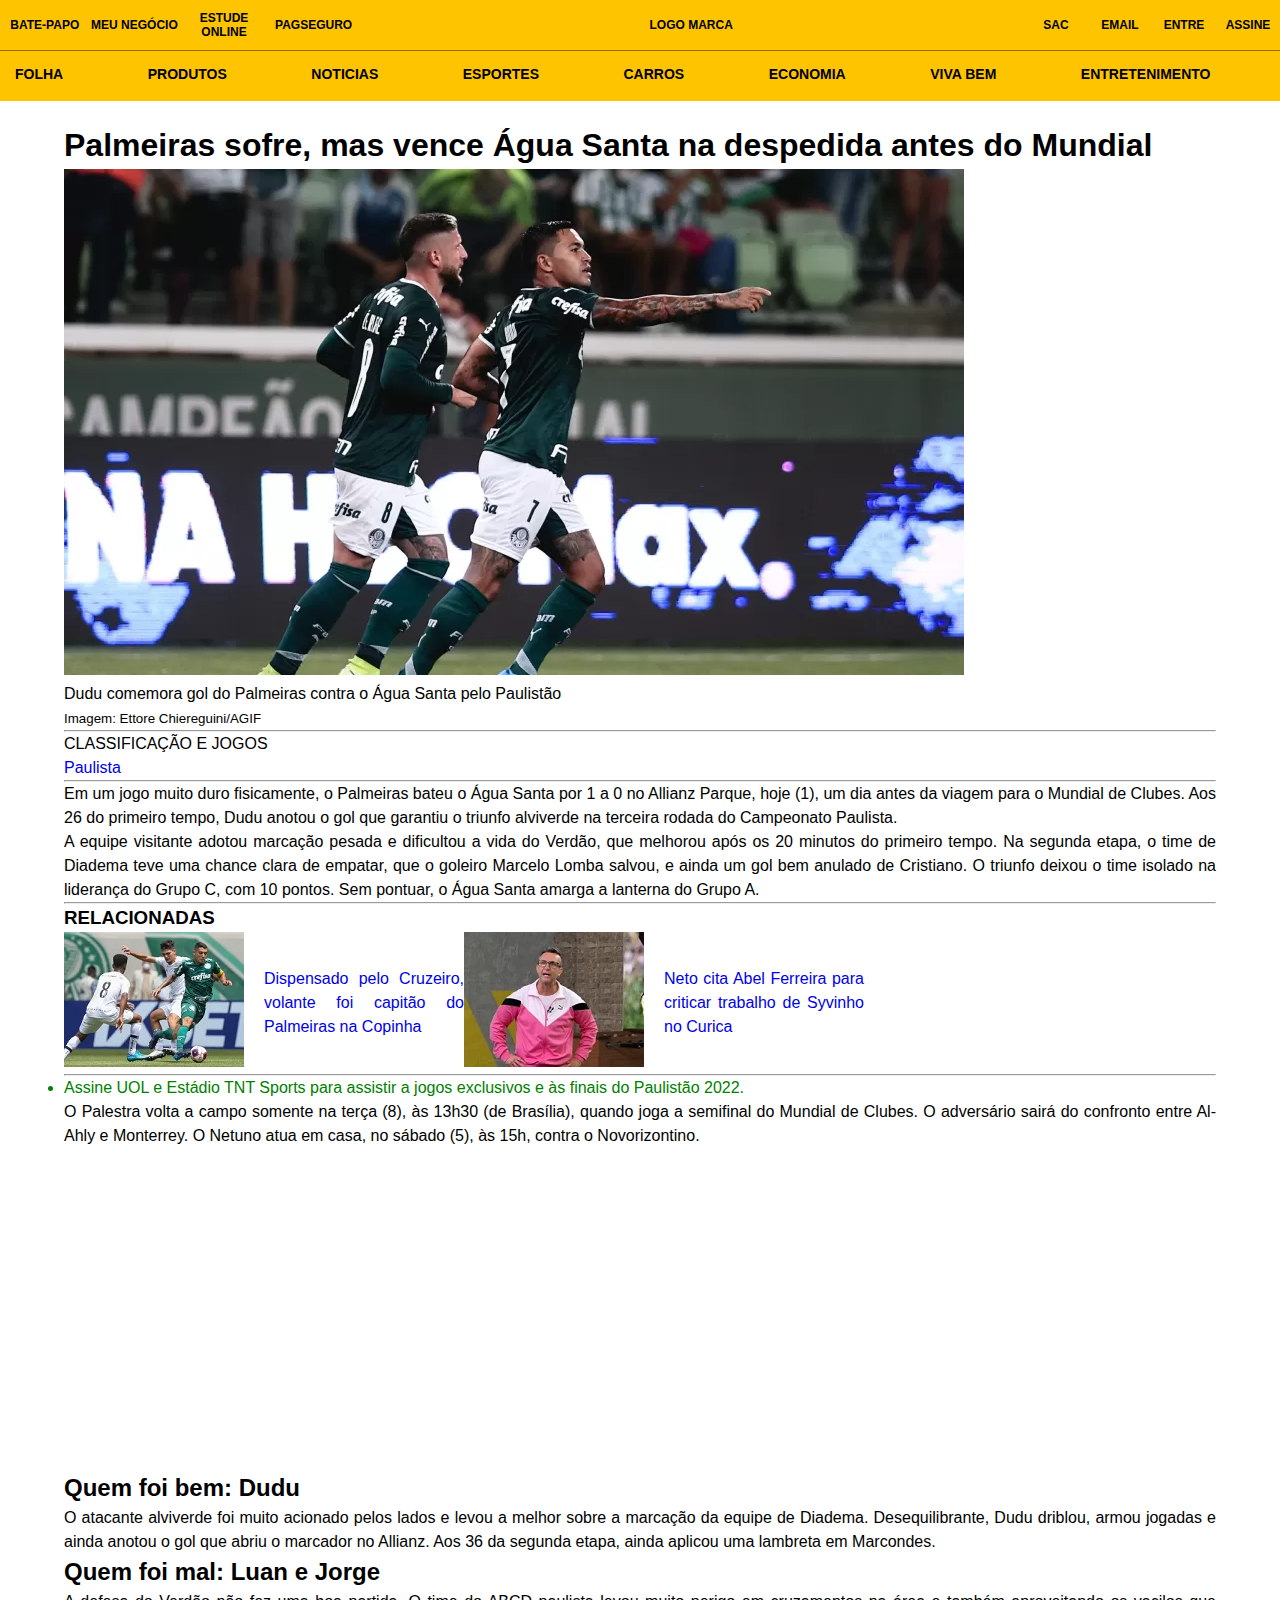
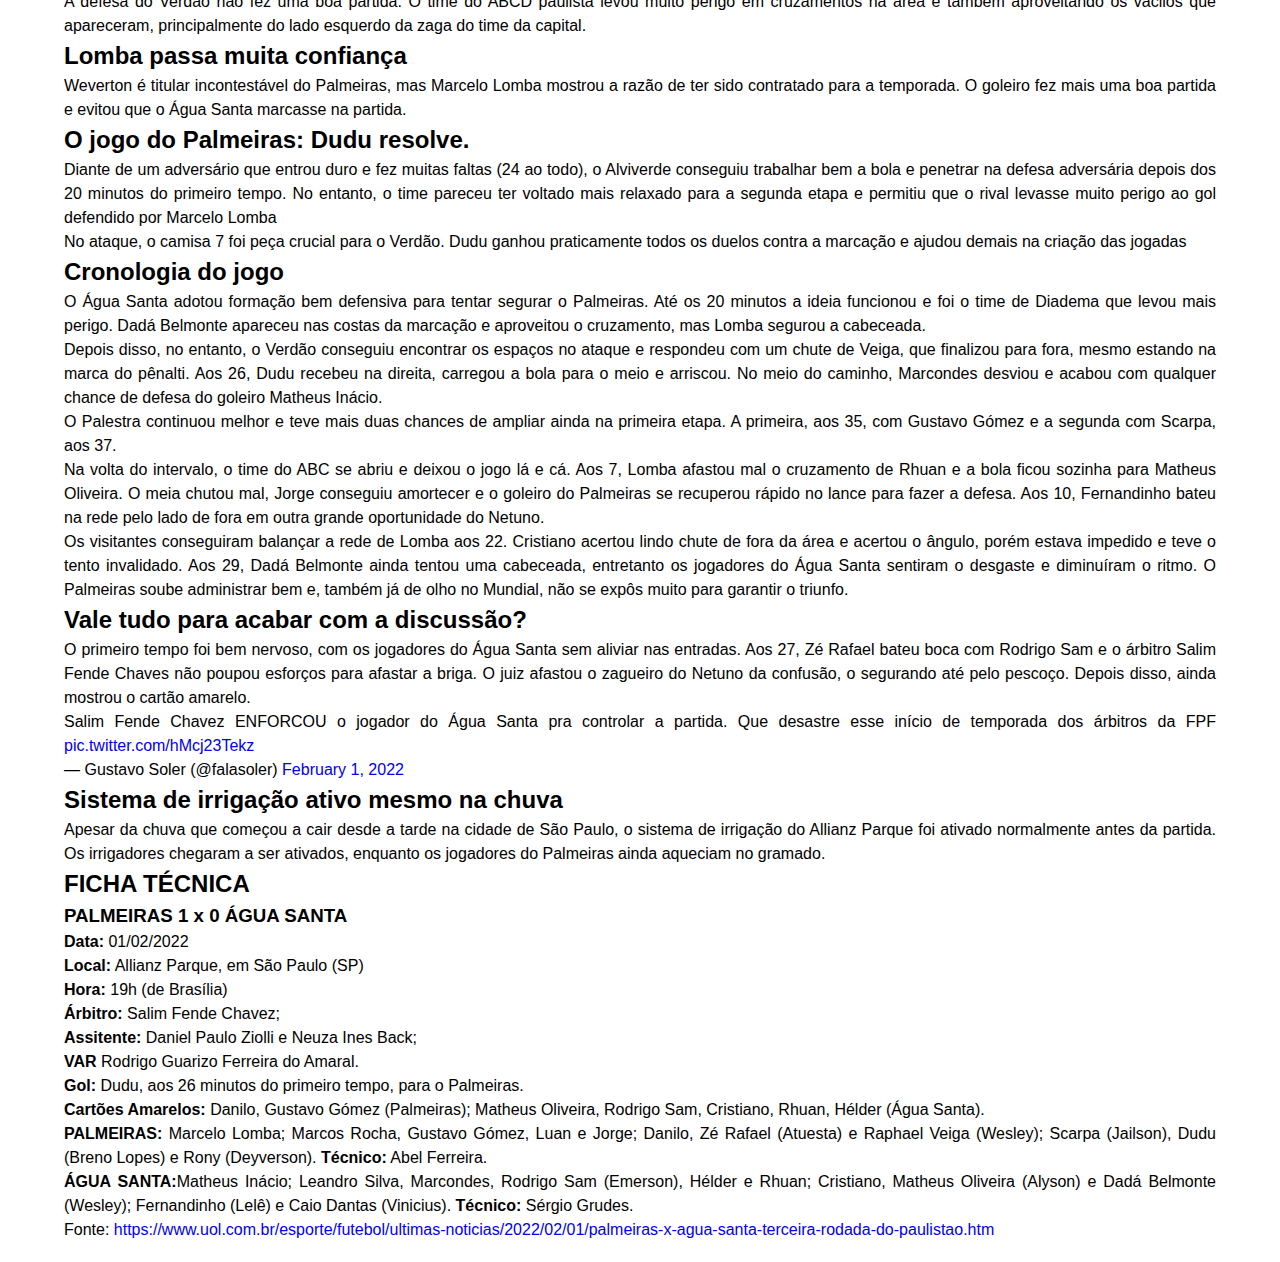
==== index.html @ 18b01b66 "." ====
<!DOCTYPE html>
<html lang="pt-BR">

<head>
    <meta charset="UTF-8">
    <meta http-equiv="X-UA-Compatible" content="IE=edge">
    <meta name="viewport" content="width=device-width, initial-scale=1.0">
    <title>Palmeiras sofre, mas vence Água Santa na despedida antes do Mundial</title>
    <link rel="stylesheet"
          href="CSS/estilos.css">
    
    
</head>

<body>
    <header>
        <input type="checkbox" id="btmenu">
            <label id="check" for="btmenu"><img class="bt3" src="images/menu.png"></label>

        <div class="menu1">
            <div class="linha1">BATE-PAPO</div>
            <div class="linha1">MEU NEGÓCIO</div>
            <div class="linha1">ESTUDE ONLINE</div>
            <div class="linha1">PAGSEGURO</div>
            <div class="linha1" id="logo">LOGO MARCA</div>
            <div class="linha1">SAC</div>
            <div class="linha1">EMAIL</div>
            <div class="linha1" id="entre">ENTRE</div>
            <div class="linha1" id="assine">ASSINE</div>
        </div>
        <nav class="menu2">
                <div class="linha2"><a href="#">FOLHA</a></div>
                <div class="linha2"><a href="#">PRODUTOS</a>
                        <div class="linha3"><a href="#">TESTE</a></div>
                        <div class="linha3"><a href="#">TESTE</a></div>
                </div>
                    
                <div class="linha2"><a href="#">NOTICIAS</a>
                        <div class="linha3"><a href="#">TESTE</a></div>
                        <div class="linha3"><a href="#">TESTE</a></div>
                        <div class="linha3"><a href="#">TESTE</a></div>
                        <div class="linha3"><a href="#">TESTE</a></div>
                </div>
                <div class="linha2"><a href="#">ESPORTES</a>
                        <div class="linha3"><a href="#">TESTE</a></div>
                        <div class="linha3"><a href="#">TESTE</a></div>
                        <div class="linha3"><a href="#">TESTE</a></div>
                </div>
                <div class="linha2"><a href="#">CARROS</a>
                        <div class="linha3"><a href="#">TESTE</a></div>
                        <div class="linha3"><a href="#">TESTE</a></div>
                </div>
                <div class="linha2"><a href="#">ECONOMIA</a>
                        <div class="linha3"><a href="#">TESTE</a></div>
                        <div class="linha3"><a href="#">TESTE</a></div>
                        <div class="linha3"><a href="#">TESTE</a></div>
                </div>
                <div class="linha2"><a href="#">VIVA BEM</a>
                        <div class="linha3"><a href="#">TESTE</a></div>
                </div>
                <div class="linha2"><a href="#">ENTRETENIMENTO</a>
                        <div class="linha3"><a href="#">TESTE</a></div>
                        <div class="linha3"><a href="#">TESTE</a></div>
                        <div class="linha3"><a href="#">TESTE</a></div>
                </div>
            
        </nav>
    </header>

    <main class="corpo">  
        <h1>Palmeiras sofre, mas vence Água Santa na despedida antes do Mundial</h1>
        <img class="dudu" src="images/dudu-comemora-gol.jpg.webp"
            alt="Dudu comemora gol do Palmeiras contra o Água Santa pelo Paulistão" />
        <br />Dudu comemora gol do Palmeiras contra o Água Santa pelo Paulistão
        <br /><small>Imagem: Ettore Chiereguini/AGIF</small>
        <p>
            <hr>CLASSIFICAÇÃO E JOGOS
            <br /><a href="https://www.uol.com.br/esporte/futebol/campeonatos/paulista" target="_blank">Paulista</a>
        </p>
        <p>
            <hr>
            Em um jogo muito duro fisicamente, o Palmeiras bateu o Água Santa por 1 a 0 no Allianz Parque, hoje (1), um
            dia antes da viagem para o Mundial de Clubes. Aos 26 do primeiro tempo, Dudu anotou o gol que garantiu o triunfo
            alviverde na terceira rodada do Campeonato Paulista.
        </p>
        <p>A equipe visitante adotou marcação pesada e dificultou a vida do Verdão, que melhorou após os 20 minutos do
            primeiro tempo. Na segunda etapa, o time de Diadema teve uma chance clara de empatar, que o goleiro Marcelo
            Lomba salvou, e ainda um gol bem anulado de Cristiano. O triunfo deixou o time isolado na liderança do Grupo C,
            com 10 pontos. Sem pontuar, o Água Santa amarga a lanterna do Grupo A.</p>
        <p>
            <hr>
        <h3>RELACIONADAS</h3>
        <div class="tab-2">

        
            <div class="relacionada"><img src="images/foto1.jpg" /></div>
            <div class="relacionada"><a
                        href="https://www.uol.com.br/esporte/futebol/ultimas-noticias/2022/02/01/dispensado-pelo-cruzeiro-volante-foi-o-capitao-do-palmeiras-na-copinha.htm"
                        target="_blank"> Dispensado pelo Cruzeiro, volante foi capitão do  Palmeiras na Copinha</a>
            </div>
            <div class="relacionada"><img src="images/neto.jpg"></div>
            <div class="relacionada"><a
                        href="https://www.uol.com.br/esporte/futebol/ultimas-noticias/2022/02/01/neto-cita-abel-ferreira-para-criticar-trabalho-de-sylvinho-no-corindivians.htm"
                        target="_blank">Neto cita Abel Ferreira para criticar trabalho de Syvinho no Curica</a></div>
            
        </div>
        </p>
        <hr>
        <p><a href="https://conta.uol.com.br/login?t=cad-uol-esporte&env=cadastro&signin=https%3A%2F%2Fcadastro.uol.com.br%2Findexb.html%3Feos%3Dyes%26skin%3Dcadastrounificado%2Fvisitor%2Fpf%26skinPath%3Duol-esporte%26promochild%3DPROMOTNTCONTMTA%26redir%3Dfalse%26pca%3Dassine-uol%26dest%3D&dest=https%3A%2F%2Fcadastro.uol.com.br%2Favulsob.html%3Feos%3Dyes%26skin%3Dcadastrounificado%2Fadditional%2Fdetached%26skinPath%3Duol-esporte%26promo%3DPROMOTNTCONTMTA%26redir%3Dfalse%26pca%3Dassine-uol%26dest%3D"
                target="_blank">
                <ul>
                    <li class=Assine-Uol>Assine UOL e Estádio TNT Sports para assistir a jogos exclusivos e às finais do Paulistão 2022.</li>
                </ul>

            </a> </p>
        <p>O Palestra volta a campo somente na terça (8), às 13h30 (de Brasília), quando joga a semifinal do Mundial de
            Clubes. O adversário sairá do confronto entre Al-Ahly e Monterrey. O Netuno atua em casa, no sábado (5), às 15h,
            contra o Novorizontino.</p>
        <iframe class="video" width="560" height="315" src="https://www.youtube.com/embed/p_0_g4p4BXc" title="YouTube video player"
            frameborder="0" allow="accelerometer; autoplay; clipboard-write; encrypted-media; gyroscope; picture-in-picture"
            allowfullscreen></iframe>
        <section>
            <h2>Quem foi bem: Dudu</h2>
            <p>
                O atacante alviverde foi muito acionado pelos lados e levou a melhor sobre a marcação da equipe de Diadema.
                Desequilibrante, Dudu driblou, armou jogadas e ainda anotou o gol que abriu o marcador no Allianz. Aos 36 da
                segunda etapa, ainda aplicou uma lambreta em Marcondes.
            </p>
        </section>
        <section>
            <h2>Quem foi mal: Luan e Jorge</h2>
            <p>
                A defesa do Verdão não fez uma boa partida. O time do ABCD paulista levou muito perigo em cruzamentos na área e
            também aproveitando os vacilos que apareceram, principalmente do lado esquerdo da zaga do time da capital.
            </p>
        </section>
        <section>
            <h2>Lomba passa muita confiança</h2>
            <p>
                Weverton é titular incontestável do Palmeiras, mas Marcelo Lomba mostrou a razão de ter sido contratado para a
            temporada. O goleiro fez mais uma boa partida e evitou que o Água Santa marcasse na partida.
            </p>
        </section>
        <section>
            <h2>O jogo do Palmeiras: Dudu resolve.</h2>
            <p>
                Diante de um adversário que entrou duro e fez muitas faltas (24 ao todo), o Alviverde conseguiu trabalhar bem a
            bola e penetrar na defesa adversária depois dos 20 minutos do primeiro tempo. No entanto, o time pareceu ter
            voltado mais relaxado para a segunda etapa e permitiu que o rival levasse muito perigo ao gol defendido por
            Marcelo Lomba
            </p>
            <p>
                No ataque, o camisa 7 foi peça crucial para o Verdão. Dudu ganhou praticamente todos os duelos contra a marcação
            e ajudou demais na criação das jogadas
            </p>
        </section>
        <section>
            <h2>Cronologia do jogo</h2>
            <p>
                O Água Santa adotou formação bem defensiva para tentar segurar o Palmeiras. Até os 20 minutos a ideia funcionou e
            foi o time de Diadema que levou mais perigo. Dadá Belmonte apareceu nas costas da marcação e aproveitou o
            cruzamento, mas Lomba segurou a cabeceada.
            </p>
            <p>
                Depois disso, no entanto, o Verdão conseguiu encontrar os espaços no ataque e respondeu com um chute de Veiga,
            que finalizou para fora, mesmo estando na marca do pênalti. Aos 26, Dudu recebeu na direita, carregou a bola
            para o meio e arriscou. No meio do caminho, Marcondes desviou e acabou com qualquer chance de defesa do goleiro
            Matheus Inácio.
            </p>
            <p>
                O Palestra continuou melhor e teve mais duas chances de ampliar ainda na primeira etapa. A primeira, aos 35, com
            Gustavo Gómez e a segunda com Scarpa, aos 37.
            </p>
            <p>
            Na volta do intervalo, o time do ABC se abriu e deixou o jogo lá e cá. Aos 7, Lomba afastou mal o cruzamento de
            Rhuan e a bola ficou sozinha para Matheus Oliveira. O meia chutou mal, Jorge conseguiu amortecer e o goleiro do
            Palmeiras se recuperou rápido no lance para fazer a defesa. Aos 10, Fernandinho bateu na rede pelo lado de fora
            em outra grande oportunidade do Netuno.
            </p>
            <p>
                Os visitantes conseguiram balançar a rede de Lomba aos 22. Cristiano acertou lindo chute de fora da área e
            acertou o ângulo, porém estava impedido e teve o tento invalidado. Aos 29, Dadá Belmonte ainda tentou uma
            cabeceada, entretanto os jogadores do Água Santa sentiram o desgaste e diminuíram o ritmo. O Palmeiras soube
            administrar bem e, também já de olho no Mundial, não se expôs muito para garantir o triunfo.
            </p>
        </section>
        <section>
            <h2>Vale tudo para acabar com a discussão?</h2>
            <p>
                O primeiro tempo foi bem nervoso, com os jogadores do Água Santa sem aliviar nas entradas. Aos 27, Zé Rafael
            bateu boca com Rodrigo Sam e o árbitro Salim Fende Chaves não poupou esforços para afastar a briga. O juiz
            afastou o zagueiro do Netuno da confusão, o segurando até pelo pescoço. Depois disso, ainda mostrou o cartão
            amarelo.
            </p>
        </section>

            <blockquote class="twitter-tweet"><p lang="pt" dir="ltr">Salim Fende Chavez ENFORCOU o jogador do Água Santa pra controlar a partida. Que desastre esse início de temporada dos árbitros da FPF <a href="https://t.co/hMcj23Tekz">pic.twitter.com/hMcj23Tekz</a></p>&mdash; Gustavo Soler (@falasoler) <a href="https://twitter.com/falasoler/status/1488642295134105615?ref_src=twsrc%5Etfw">February 1, 2022</a></blockquote> <script async src="https://platform.twitter.com/widgets.js" charset="utf-8"></script>
        <section>
            <h2>Sistema de irrigação ativo mesmo na chuva</h2>
            <p>
                Apesar da chuva que começou a cair desde a tarde na cidade de São Paulo, o sistema de irrigação do Allianz Parque
            foi ativado normalmente antes da partida. Os irrigadores chegaram a ser ativados, enquanto os jogadores do
            Palmeiras ainda aqueciam no gramado.
            </p>
        </section>
        <section>
            <h2>FICHA TÉCNICA</h2>
            <h3>PALMEIRAS 1 x 0 ÁGUA SANTA</h3>
            <p>
                <strong>Data:</strong> 01/02/2022
            </p>
            <p>
                <strong>Local:</strong> Allianz Parque, em São Paulo (SP)
            </p>
            <p>
                <strong>Hora:</strong> 19h (de Brasília)
            </p>
            <p>
                <strong>Árbitro:</strong> Salim Fende Chavez;
                <br><strong>Assitente:</strong> Daniel Paulo Ziolli e Neuza Ines Back;
                <br><strong>VAR</strong> Rodrigo Guarizo Ferreira do Amaral.
            </p>
            <p>
                <strong>Gol:</strong> Dudu, aos 26 minutos do primeiro tempo, para o Palmeiras.
            </p>
            <p>
                <strong>Cartões Amarelos:</strong> Danilo, Gustavo Gómez (Palmeiras); Matheus Oliveira, Rodrigo Sam, Cristiano, Rhuan, Hélder (Água Santa).
            </p>
            <p>
                <strong>PALMEIRAS:</strong> Marcelo Lomba; Marcos Rocha, Gustavo Gómez, Luan e Jorge; Danilo, Zé Rafael (Atuesta) e Raphael Veiga (Wesley); Scarpa (Jailson), Dudu (Breno Lopes) e Rony (Deyverson). <strong>Técnico:</strong> Abel Ferreira.
            </p>
            <p>
                <strong>ÁGUA SANTA:</strong>Matheus Inácio; Leandro Silva, Marcondes, Rodrigo Sam (Emerson), Hélder e Rhuan; Cristiano, Matheus Oliveira (Alyson) e Dadá Belmonte (Wesley); Fernandinho (Lelê) e Caio Dantas (Vinicius). <strong>Técnico:</strong> Sérgio Grudes.
            </p>
        </section>
        <p>Fonte:<a href="https://www.uol.com.br/esporte/futebol/ultimas-noticias/2022/02/01/palmeiras-x-agua-santa-terceira-rodada-do-paulistao.htm" target="_blank"> https://www.uol.com.br/esporte/futebol/ultimas-noticias/2022/02/01/palmeiras-x-agua-santa-terceira-rodada-do-paulistao.htm</a></p>
    </main>  
</body>

</html>
---- CSS/estilos.css ----
body {
    font-family: 'arial', serif;
  }


  * {
    margin: 0;
    padding: 0;
  }

.corpo {
  width: 90%;
  margin: 0 auto;
  text-align: justify;
  line-height: 1.5;
  margin: 20px auto;
  
}

.linha1 {
    color: #000;
    margin: 5px auto;
    font-size: 12px;
    text-align: center;
    font-weight: bold;
  
 }


.menu1 {
    background-color: #ffc400;
    display: grid;
    grid-template-columns: 7% 7% 7% 7% 52% 5% 5% 5% 5% ;
    align-items: center;
    max-width: 100%;
    margin: 0 auto;
    height: 50px;
    border-bottom: solid 1px rgba(0, 0, 0, 0.445);
    
}

.menu2 {
  background-color: #ffc400;
  max-width: 100%;
  margin: 0 auto;
  height: 50px;
  display: grid;
  grid-template-columns: auto auto auto auto auto auto auto auto;
  align-items: top;

  
}

.linha2 {
  list-style: none;
  position: relative;
  margin: 0;
  font-weight: bold;
  transition: all .2s;
  
}

.linha3 {
  width: 150px;
  height: auto;
  margin: 0;
  background-color: white;
  position: absolute;
  transition: all .2s;
  visibility: hidden;
  font-weight: lighter;
}

.linha2:hover .linha3{
  visibility: visible;
}

.menu2 a{
  padding: 15px;
  color: #000;
  font-size: 14px;
  display: block;
  text-align: left;
  
}

.bt3{
  width: 50px;
  height: 50px;
  background-color: #ffc400;
  display: none;
}

#btmenu{
  display: none;
}

#check{
  cursor: pointer;
  position: absolute;
  z-index: 1;
}


@media (max-width: 860px) {

  #btmenu:checked ~ .menu2{
    display: block;
    margin-left: 0;
  }
  
  .menu1{
    border-bottom: none;
    grid-template-columns: 70% 15% 15%;

  }
  .linha1{
    display: none;
  }

  .linha2{
    background-color: white;
  }

  .linha2:hover .linha3{
    position: absolute;
    left: 150px;
    top: 0;
  }

  .menu2{
    display: none;
    width: 150px;
    grid-template-columns: auto;
    margin-left: -100%;
    transition: all .4s;
    background-color: white;
    height: 0;
  }

  .bt3{
    display: block;
    float: left;
  }
  
  

  #logo{
    display: block ;
  }

  #entre{
    display: block ;
  }

  #assine{
    display: block ;
  }

}


  
  
.Assine-Uol{
    color: green;
    text-decoration: none;

}
.cabeca {
  background-color: #ff8000;
}
img {
  max-width: 100%;
}
.tab-2 {
  display: flex;
  flex-wrap: wrap;
  align-items: center;
}
.relacionada {
  width: 200px;
  text-decoration: none;  
}

a {
  text-decoration: none;
}

.video {
  max-width: 100%;
}
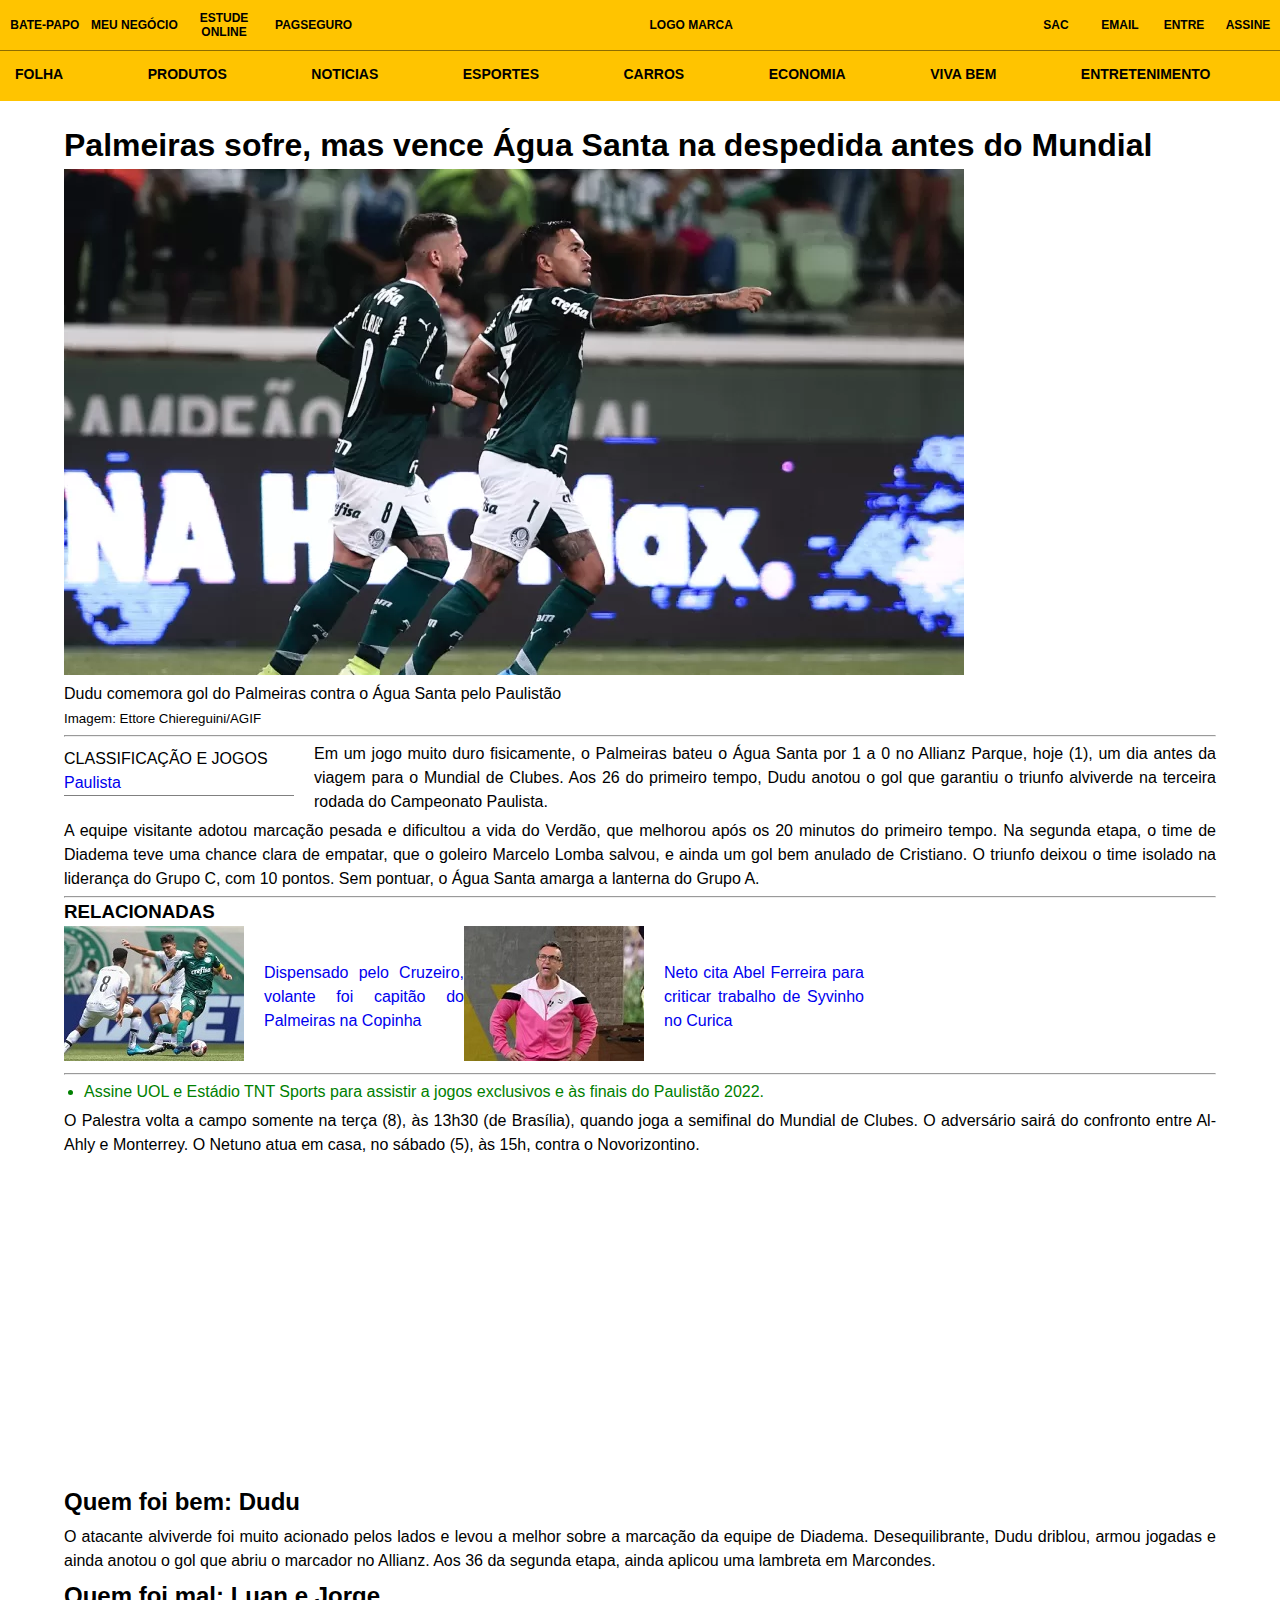
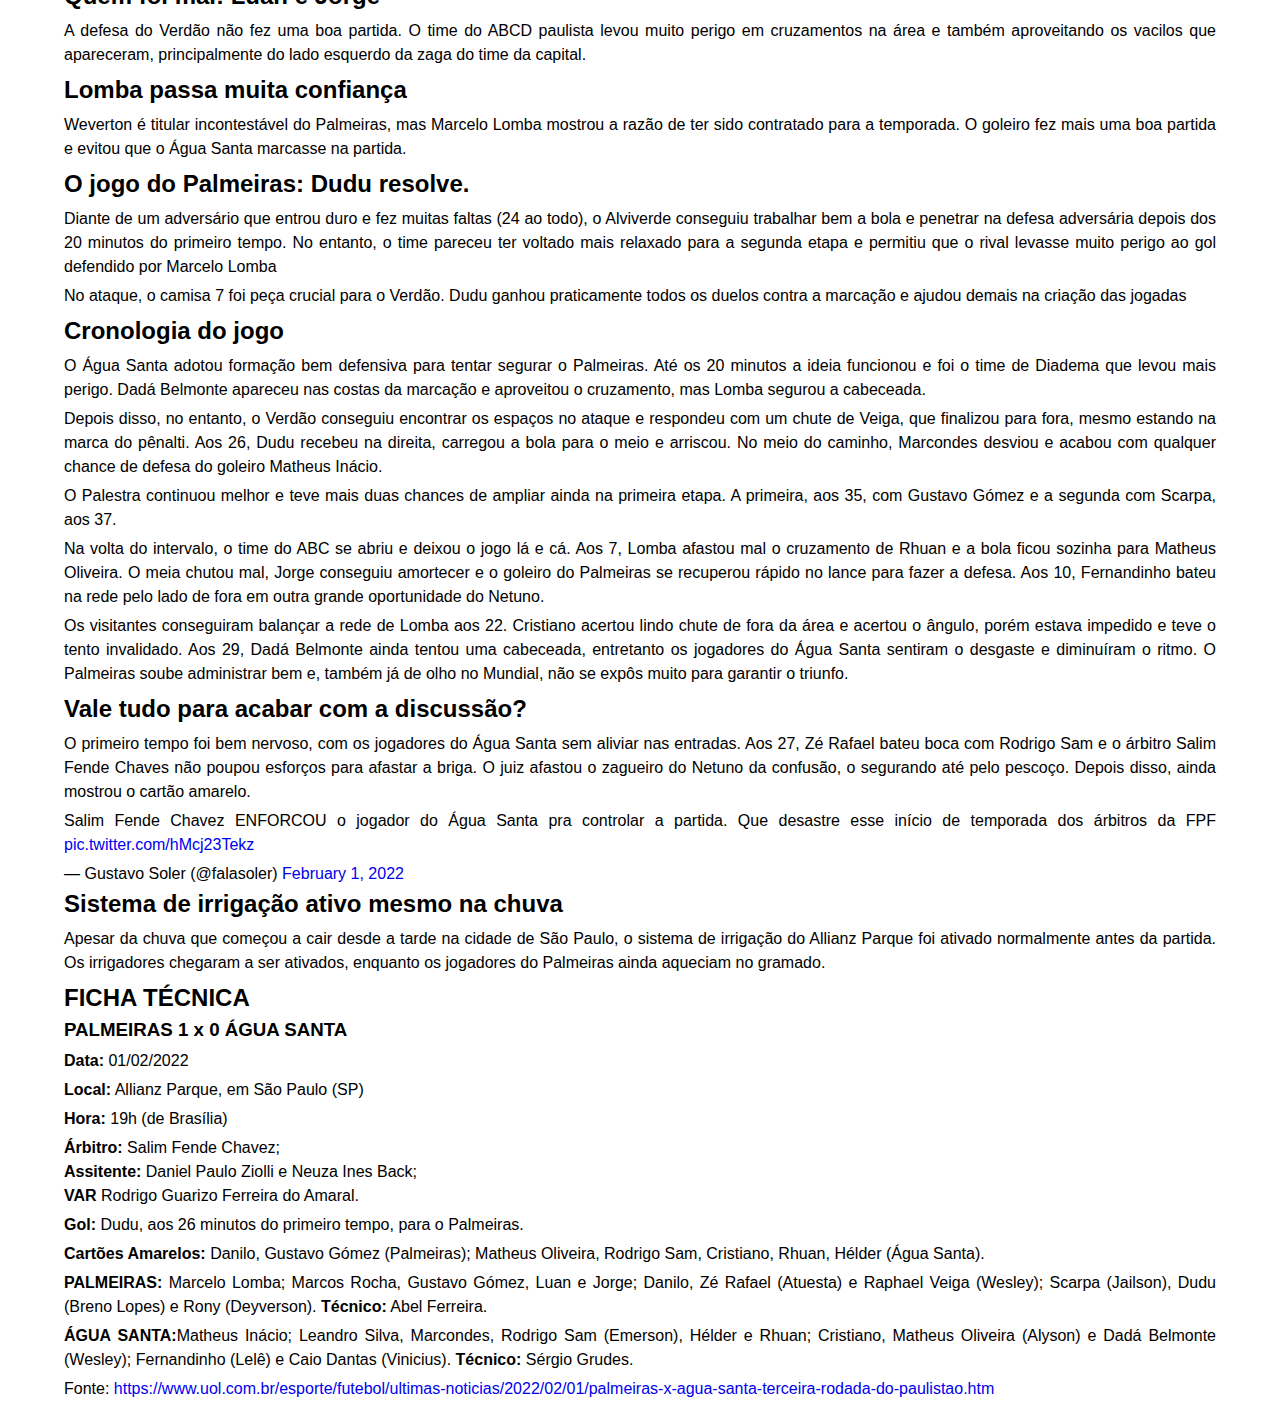
==== commit ae367523: "alteração css position do menu" ====
--- a/index.html
+++ b/index.html
@@ -74,11 +74,13 @@
         <br />Dudu comemora gol do Palmeiras contra o Água Santa pelo Paulistão
         <br /><small>Imagem: Ettore Chiereguini/AGIF</small>
         <p>
-            <hr>CLASSIFICAÇÃO E JOGOS
+            <hr>
+            <div class="classificacao">CLASSIFICAÇÃO E JOGOS
             <br /><a href="https://www.uol.com.br/esporte/futebol/campeonatos/paulista" target="_blank">Paulista</a>
+            </div>
         </p>
         <p>
-            <hr>
+            <hr class="hr">
             Em um jogo muito duro fisicamente, o Palmeiras bateu o Água Santa por 1 a 0 no Allianz Parque, hoje (1), um
             dia antes da viagem para o Mundial de Clubes. Aos 26 do primeiro tempo, Dudu anotou o gol que garantiu o triunfo
             alviverde na terceira rodada do Campeonato Paulista.
--- a/CSS/estilos.css
+++ b/CSS/estilos.css
@@ -10,11 +10,25 @@
 
 .corpo {
   width: 90%;
-  margin: 0 auto;
   text-align: justify;
   line-height: 1.5;
   margin: 20px auto;
   
+}
+p{
+  margin: 5px auto;
+
+}
+.classificacao{
+  float: left;
+  width: 230px;
+  margin: 10px 20px auto auto;
+  border-bottom: gray 1px solid;
+
+}
+
+.hr {
+  display: none;
 }
 
 .linha1 {
@@ -65,14 +79,13 @@
   height: auto;
   margin: 0;
   background-color: white;
-  position: absolute;
   transition: all .2s;
-  visibility: hidden;
+  display: none;
   font-weight: lighter;
 }
 
 .linha2:hover .linha3{
-  visibility: visible;
+  display: block;
 }
 
 .menu2 a{
@@ -122,11 +135,7 @@
     background-color: white;
   }
 
-  .linha2:hover .linha3{
-    position: absolute;
-    left: 150px;
-    top: 0;
-  }
+
 
   .menu2{
     display: none;
@@ -157,6 +166,17 @@
     display: block ;
   }
 
+  .hr {
+    display: block;
+  }
+
+  .classificacao{
+  float: none;
+  margin: auto;
+  width: auto;
+  border-bottom: none;
+}
+
 }
 
 
@@ -165,6 +185,7 @@
 .Assine-Uol{
     color: green;
     text-decoration: none;
+    margin: auto 20px;
 
 }
 .cabeca {
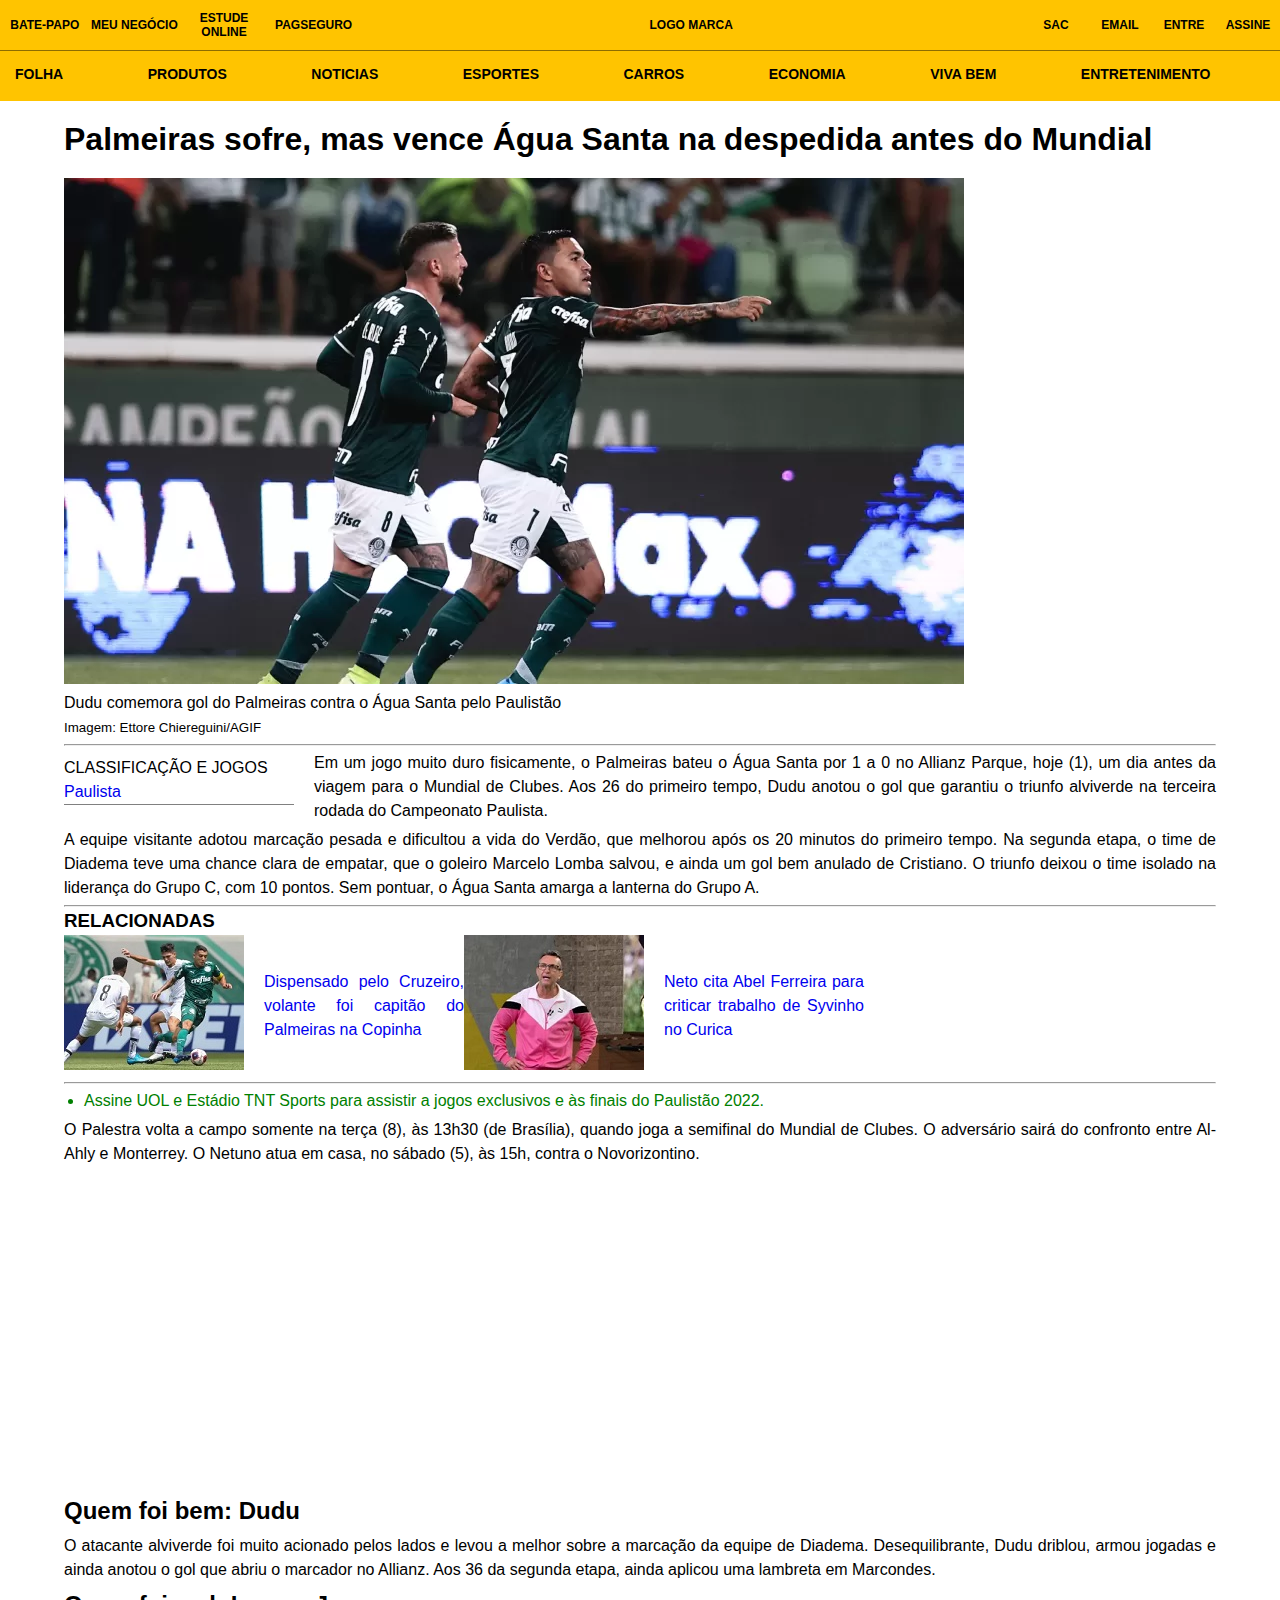
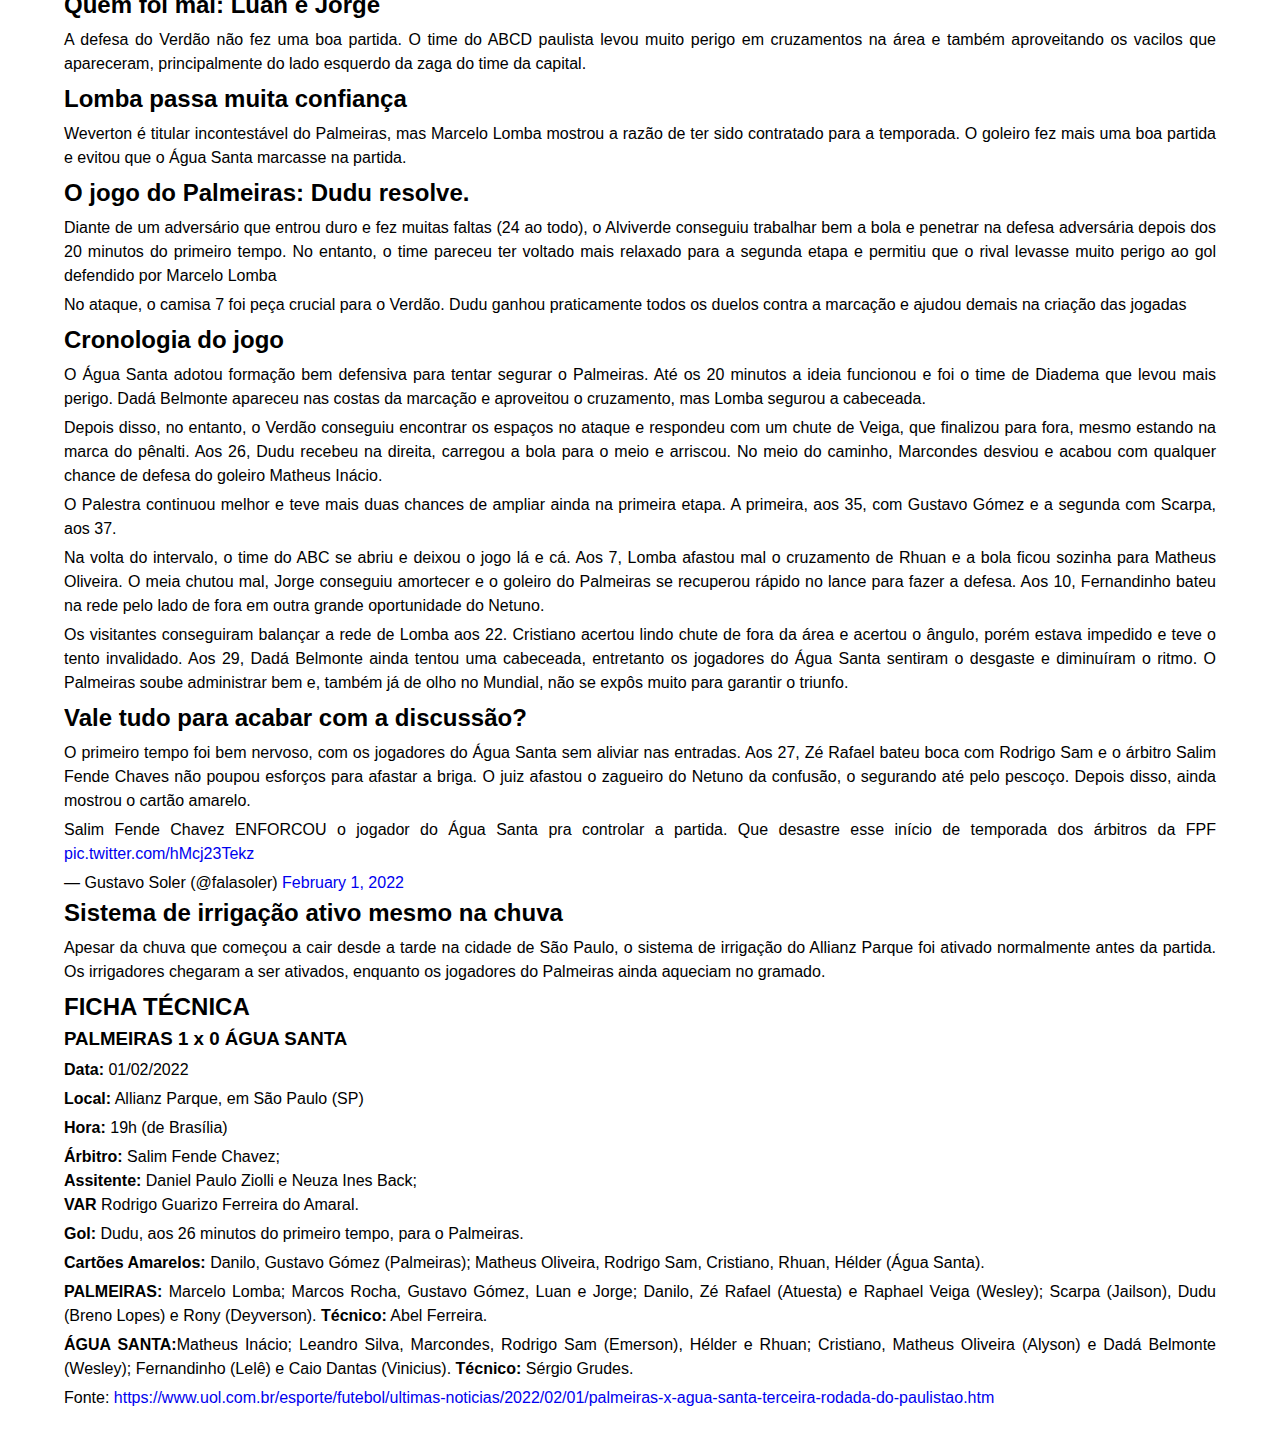
==== commit bdc3de07: "alteração de erro no menu" ====
--- a/index.html
+++ b/index.html
@@ -14,19 +14,19 @@
 
 <body>
     <header>
-        <input type="checkbox" id="btmenu">
+            <input type="checkbox" id="btmenu">
             <label id="check" for="btmenu"><img class="bt3" src="images/menu.png"></label>
 
         <div class="menu1">
-            <div class="linha1">BATE-PAPO</div>
-            <div class="linha1">MEU NEGÓCIO</div>
-            <div class="linha1">ESTUDE ONLINE</div>
-            <div class="linha1">PAGSEGURO</div>
-            <div class="linha1" id="logo">LOGO MARCA</div>
-            <div class="linha1">SAC</div>
-            <div class="linha1">EMAIL</div>
-            <div class="linha1" id="entre">ENTRE</div>
-            <div class="linha1" id="assine">ASSINE</div>
+            <div class="linha1"><a href="#">BATE-PAPO</a></div>
+            <div class="linha1"><a href="#">MEU NEGÓCIO</a></div>
+            <div class="linha1"><a href="#">ESTUDE ONLINE</a></div>
+            <div class="linha1"><a href="#">PAGSEGURO</a></div>
+            <div class="linha1" id="logo"><a href="#">LOGO MARCA</a></div>
+            <div class="linha1"><a href="#">SAC</a></div>
+            <div class="linha1"><a href="#">EMAIL</a></div>
+            <div class="linha1" id="entre"><a href="#">ENTRE</a></div>
+            <div class="linha1" id="assine"><a href="#">ASSINE</a></div>
         </div>
         <nav class="menu2">
                 <div class="linha2"><a href="#">FOLHA</a></div>
@@ -67,8 +67,9 @@
         </nav>
     </header>
 
+    <h1 id="titulo">Palmeiras sofre, mas vence Água Santa na despedida antes do Mundial</h1>
     <main class="corpo">  
-        <h1>Palmeiras sofre, mas vence Água Santa na despedida antes do Mundial</h1>
+        
         <img class="dudu" src="images/dudu-comemora-gol.jpg.webp"
             alt="Dudu comemora gol do Palmeiras contra o Água Santa pelo Paulistão" />
         <br />Dudu comemora gol do Palmeiras contra o Água Santa pelo Paulistão
--- a/CSS/estilos.css
+++ b/CSS/estilos.css
@@ -7,6 +7,12 @@
     margin: 0;
     padding: 0;
   }
+
+#titulo{
+  width: 90%;
+  text-align: justify;
+  margin: 20px auto;
+}
 
 .corpo {
   width: 90%;
@@ -38,6 +44,9 @@
     text-align: center;
     font-weight: bold;
   
+ }
+ .linha1 a{
+   color: #000;
  }
 
 
@@ -75,17 +84,20 @@
 }
 
 .linha3 {
-  width: 150px;
+  width: 100%;
   height: auto;
   margin: 0;
   background-color: white;
   transition: all .2s;
   display: none;
-  font-weight: lighter;
+  position: relative;
+  top: 10px;
+ 
 }
 
 .linha2:hover .linha3{
   display: block;
+  transition: all .2s;
 }
 
 .menu2 a{
@@ -127,12 +139,22 @@
     grid-template-columns: 70% 15% 15%;
 
   }
+
+  .linha2:hover .linha3{
+    display: block;
+    transition: all .2s;
+  }
   .linha1{
     display: none;
   }
 
   .linha2{
     background-color: white;
+  }
+
+  .linha3 {
+    position: static;
+   
   }
 
 
